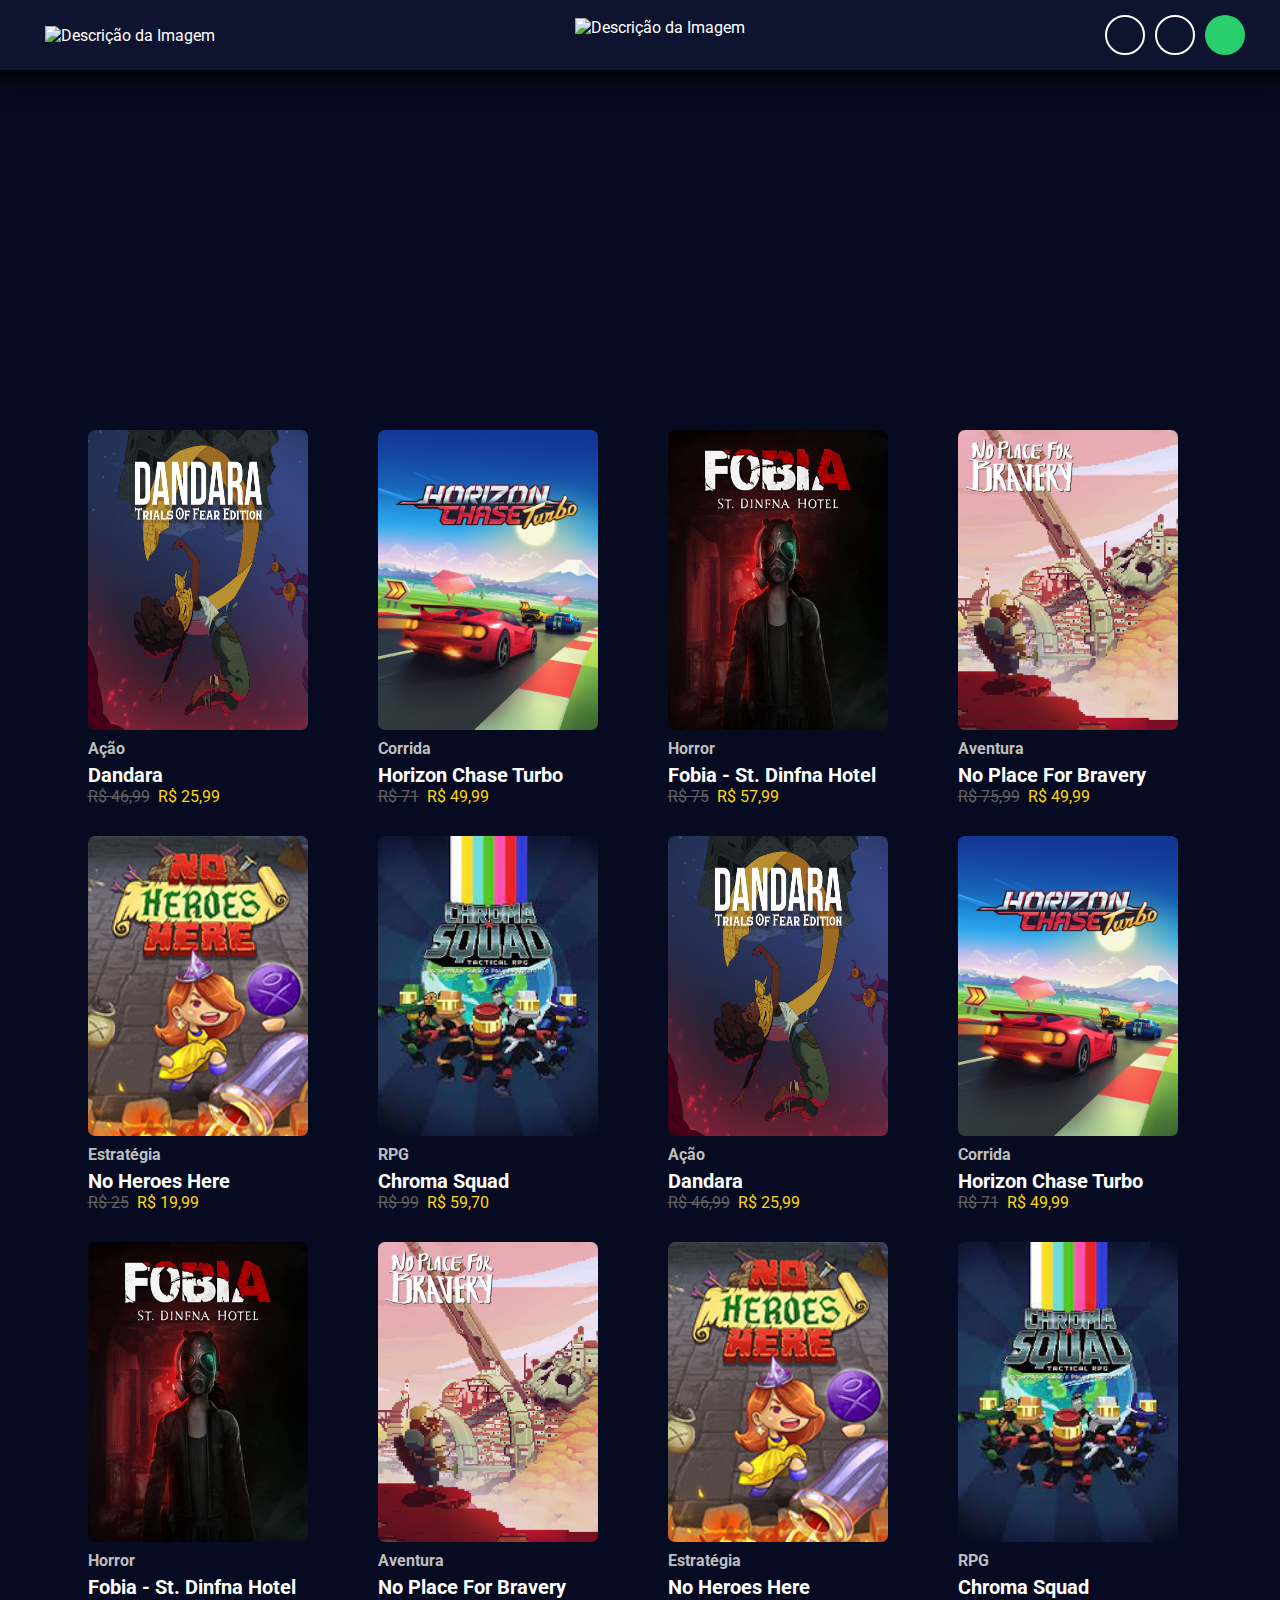
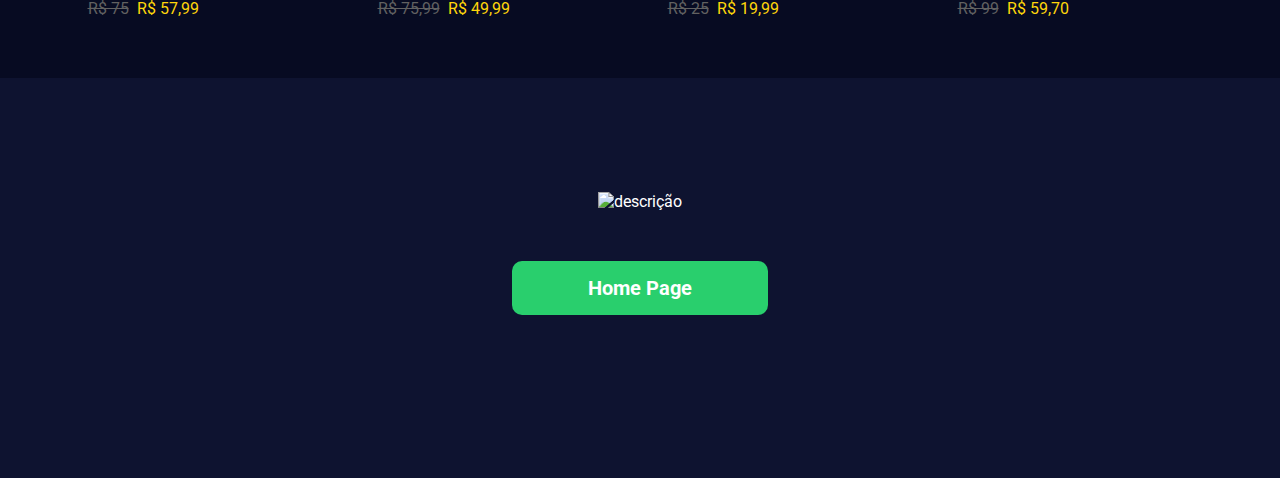
==== assets/pages/listagem-jogos.html @ 117a27a7 "Merge pull request #2 from nataliaguaita/melhoria-css-3" ====
<!DOCTYPE html>
<html lang="pt-BR">

<head>
    <link
    href="https://fonts.googleapis.com/css2?family=Roboto:ital,wght@0,100;0,300;0,400;0,500;0,700;0,900;1,100;1,300;1,400;1,500;1,700;1,900&display=swap"
    rel="stylesheet">

    <link rel="stylesheet" href="https://cdnjs.cloudflare.com/ajax/libs/font-awesome/6.6.0/css/all.min.css"
    integrity="sha512-Kc323vGBEqzTmouAECnVceyQqyqdsSiqLQISBL29aUW4U/M7pSPA/gEUZQqv1cwx4OnYxTxve5UMg5GT6L4JJg=="
    crossorigin="anonymous" referrerpolicy="no-referrer" />


    <meta charset="UTF-8">
    <meta name="viewport" content="width=device-width, initial-scale=1.0">
    <title>Iara Games</title>
    <link rel="stylesheet" href="/assets/css/styles.css">
</head>

<body>
    <!-- início header -->
    <head class="header">
        <nav>
            <a href="index.html">
                <img class="logoNavBar" src="/assets/images/logo2.png" alt="Descrição da Imagem">
            </a>
            <img class="logoNavBar" src="/assets/images/logo1.png" alt="Descrição da Imagem">
            <ul>
                <li class="pR4"><a href="index.html"><i class="fa-solid fa-magnifying-glass outline"></i></a></li>
                <li class="pR4"><a href="./assets/pages/error-page.html"><i class="fa-solid fa-cart-shopping outline"></i></a></li>
                <li class="pR4"><a href="./assets/pages/error-page.html"><i class="fa-solid fa-user iconGreen"></i></a></li>
            </ul>
        </nav>

    </head>
    <!-- fim header -->

    <!-- início Main -->
    <main>
            <section class="mainBannerCategory"></section>

        <section class="p60">
            <div>
            <div class="containerCategory">
                <a href="./assets/pages/error-page.html" class="linkHighlight">
                    <img src="/assets/images/dandara-capa.avif" alt="A capa do jogo Dandara: Trials of Fear Edition mostra uma mulher negra de cabelo crespo flutuando de cabeça para baixo, com os pés para cima. Ela parece desafiar a gravidade em um cenário sombrio e misterioso, com tons de roxo e vermelho. A imagem transmite uma sensação de mistério, perigo e uma jornada épica." class="bannerHighlight">
                    <h6 class="pB4">Ação</h6>
                    <h4 class="pB4">Dandara</h4>
                    <div class="priceHighlight">
                        <p class="oldPrice">R$ 46,99</p>
                        <p class="discount">R$ 25,99</p>
                    </div>
                </a>
                <a href="./assets/pages/error-page.html" class="linkHighlight">
                    <img src="/assets/images/horizon-capa.jpg" alt="A capa do jogo Horizon Chase Turbo mostra três carros de corrida em uma pista. O carro vermelho está em primeiro lugar, com o amarelo em segundo e o azul em terceiro. O cenário é uma paisagem montanhosa, com um céu azul claro e um sol brilhando. O visual do jogo é inspirado nos clássicos jogos de corrida dos anos 80 e 90, com gráficos simples, mas vibrantes. A capa transmite uma sensação de velocidade, adrenalina e nostalgia, convidando o jogador a acelerar na pista e sentir a emoção da corrida." class="bannerHighlight">
                    <h6 class="pB4">Corrida</h6>
                    <h4 class="pB4">Horizon Chase Turbo</h4>
                    <div class="priceHighlight">
                        <p class="oldPrice">R$ 71</p>
                        <p class="discount">R$ 49,99</p>
                    </div>
                </a>
                <a href="./assets/pages/error-page.html" class="linkHighlight">
                    <img src="/assets/images/Fobia_St_Dinfna_Hotel_capa.jpg" alt="A capa do jogo FOBIA: St. Dinfna Hotel mostra uma jovem com uma máscara de gás, em um cenário escuro e sinistro. A iluminação vermelha cria uma atmosfera de terror e suspense. A jovem parece estar em um hotel antigo e assustador, e a capa transmite uma sensação de medo e desconforto. O título FOBIA em letras vermelhas destaca o tema central do jogo: o medo." class="bannerHighlight">
                    <h6 class="pB4">Horror</h6>
                    <h4 class="pB4">Fobia - St. Dinfna Hotel</h4>
                    <div class="priceHighlight">
                        <p class="oldPrice">R$ 75</p>
                        <p class="discount">R$ 57,99</p>
                    </div>
                </a>
                <a href="./assets/pages/error-page.html" class="linkHighlight">
                    <img src="/assets/images/11438-no-place-for-bravery-pc-capa-1.jpg" alt="A capa do jogo No Place for Bravery mostra um personagem pixelado, de costas, em um cenário árido e desolado. Ao fundo, uma cidade construída sobre um osso gigante se destaca em tons de cinza e branco, com um céu alaranjado e nebuloso. A arte pixelada remete a jogos clássicos e cria um visual único e cativante. A imagem transmite uma sensação de solidão, perigo e aventura épica, convidando o jogador a explorar esse mundo misterioso e desafiador." class="bannerHighlight">
                    <h6 class="pB4">Aventura</h6>
                    <h4 class="pB4">No Place For Bravery</h4>
                    <div class="priceHighlight">
                        <p class="oldPrice">R$ 75,99</p>
                        <p class="discount">R$ 49,99</p>
                    </div>
                </a>
                <a href="./assets/pages/error-page.html" class="linkHighlight">
                    <img src="/assets/images/noheroesherecapa.jpg" alt="A capa do jogo No Heroes Here mostra um grupo de personagens engraçados em um cenário medieval. A princesa está no centro, segurando uma bola mágica. Um personagem com um chapéu de jester se esconde atrás de uma parede de pedra. Ao fundo, um monge com uma caneca de cerveja, uma feiticeira atirando uma poção e um canhão completam o cenário. A arte do jogo tem um estilo cartoon e divertido, com cores vibrantes e traços exagerados. A capa transmite uma sensação de humor, aventura e um pouco de caos, convidando o jogador a se juntar a essa turma peculiar." class="bannerHighlight">
                    <h6 class="pB4">Estratégia</h6>
                    <h4 class="pB4">No Heroes Here</h4>
                    <div class="priceHighlight">
                        <p class="oldPrice">R$ 25</p>
                        <p class="discount">R$ 19,99</p>
                    </div>
                </a>
                <a href="./assets/pages/error-page.html" class="linkHighlight">
                    <img src="/assets/images/chromasquadcapa.jpeg" alt="A capa do jogo Chroma Squad: Tactical RPG tem um visual pixelado e colorido. O nome do jogo é destacado em letras grandes e brilhantes, com um fundo azul escuro e um efeito de raios de luz. Cinco personagens, com roupas e cores diferentes, estão dispostos em volta da Terra, formando uma pose heroica. A capa transmite uma sensação de nostalgia, aventura e ação, lembrando os jogos clássicos de RPG." class="bannerHighlight">
                    <h6 class="pB4">RPG</h6>
                    <h4 class="pB4">Chroma Squad</h4>
                    <div class="priceHighlight">
                        <p class="oldPrice">R$ 99</p>
                        <p class="discount">R$ 59,70</p>
                    </div>
                </a>
                <a href="./assets/pages/error-page.html" class="linkHighlight">
                    <img src="/assets/images/dandara-capa.avif" alt="A capa do jogo Dandara: Trials of Fear Edition mostra uma mulher negra de cabelo crespo flutuando de cabeça para baixo, com os pés para cima. Ela parece desafiar a gravidade em um cenário sombrio e misterioso, com tons de roxo e vermelho. A imagem transmite uma sensação de mistério, perigo e uma jornada épica." class="bannerHighlight">
                    <h6 class="pB4">Ação</h6>
                    <h4 class="pB4">Dandara</h4>
                    <div class="priceHighlight">
                        <p class="oldPrice">R$ 46,99</p>
                        <p class="discount">R$ 25,99</p>
                    </div>
                </a>
                <a href="./assets/pages/error-page.html" class="linkHighlight">
                    <img src="/assets/images/horizon-capa.jpg" alt="A capa do jogo Horizon Chase Turbo mostra três carros de corrida em uma pista. O carro vermelho está em primeiro lugar, com o amarelo em segundo e o azul em terceiro. O cenário é uma paisagem montanhosa, com um céu azul claro e um sol brilhando. O visual do jogo é inspirado nos clássicos jogos de corrida dos anos 80 e 90, com gráficos simples, mas vibrantes. A capa transmite uma sensação de velocidade, adrenalina e nostalgia, convidando o jogador a acelerar na pista e sentir a emoção da corrida." class="bannerHighlight">
                    <h6 class="pB4">Corrida</h6>
                    <h4 class="pB4">Horizon Chase Turbo</h4>
                    <div class="priceHighlight">
                        <p class="oldPrice">R$ 71</p>
                        <p class="discount">R$ 49,99</p>
                    </div>
                </a>
                <a href="./assets/pages/error-page.html" class="linkHighlight">
                    <img src="/assets/images/Fobia_St_Dinfna_Hotel_capa.jpg" alt="A capa do jogo FOBIA: St. Dinfna Hotel mostra uma jovem com uma máscara de gás, em um cenário escuro e sinistro. A iluminação vermelha cria uma atmosfera de terror e suspense. A jovem parece estar em um hotel antigo e assustador, e a capa transmite uma sensação de medo e desconforto. O título FOBIA em letras vermelhas destaca o tema central do jogo: o medo." class="bannerHighlight">
                    <h6 class="pB4">Horror</h6>
                    <h4 class="pB4">Fobia - St. Dinfna Hotel</h4>
                    <div class="priceHighlight">
                        <p class="oldPrice">R$ 75</p>
                        <p class="discount">R$ 57,99</p>
                    </div>
                </a>
                <a href="./assets/pages/error-page.html" class="linkHighlight">
                    <img src="/assets/images/11438-no-place-for-bravery-pc-capa-1.jpg" alt="A capa do jogo No Place for Bravery mostra um personagem pixelado, de costas, em um cenário árido e desolado. Ao fundo, uma cidade construída sobre um osso gigante se destaca em tons de cinza e branco, com um céu alaranjado e nebuloso. A arte pixelada remete a jogos clássicos e cria um visual único e cativante. A imagem transmite uma sensação de solidão, perigo e aventura épica, convidando o jogador a explorar esse mundo misterioso e desafiador." class="bannerHighlight">
                    <h6 class="pB4">Aventura</h6>
                    <h4 class="pB4">No Place For Bravery</h4>
                    <div class="priceHighlight">
                        <p class="oldPrice">R$ 75,99</p>
                        <p class="discount">R$ 49,99</p>
                    </div>
                </a>
                <a href="./assets/pages/error-page.html" class="linkHighlight">
                    <img src="/assets/images/noheroesherecapa.jpg" alt="A capa do jogo No Heroes Here mostra um grupo de personagens engraçados em um cenário medieval. A princesa está no centro, segurando uma bola mágica. Um personagem com um chapéu de jester se esconde atrás de uma parede de pedra. Ao fundo, um monge com uma caneca de cerveja, uma feiticeira atirando uma poção e um canhão completam o cenário. A arte do jogo tem um estilo cartoon e divertido, com cores vibrantes e traços exagerados. A capa transmite uma sensação de humor, aventura e um pouco de caos, convidando o jogador a se juntar a essa turma peculiar." class="bannerHighlight">
                    <h6 class="pB4">Estratégia</h6>
                    <h4 class="pB4">No Heroes Here</h4>
                    <div class="priceHighlight">
                        <p class="oldPrice">R$ 25</p>
                        <p class="discount">R$ 19,99</p>
                    </div>
                </a>
                <a href="./assets/pages/error-page.html" class="linkHighlight">
                    <img src="/assets/images/chromasquadcapa.jpeg" alt="A capa do jogo Chroma Squad: Tactical RPG tem um visual pixelado e colorido. O nome do jogo é destacado em letras grandes e brilhantes, com um fundo azul escuro e um efeito de raios de luz. Cinco personagens, com roupas e cores diferentes, estão dispostos em volta da Terra, formando uma pose heroica. A capa transmite uma sensação de nostalgia, aventura e ação, lembrando os jogos clássicos de RPG." class="bannerHighlight">
                    <h6 class="pB4">RPG</h6>
                    <h4 class="pB4">Chroma Squad</h4>
                    <div class="priceHighlight">
                        <p class="oldPrice">R$ 99</p>
                        <p class="discount">R$ 59,70</p>
                    </div>
                </a>
            </div>
            </div>
        </section>
</main>

<footer>
    <img src="/assets/images/logo2.png" alt="descrição">
    <a href="/index.html">Home Page</a>
</footer>

    <div vw class="enabled">
        <div vw-access-button class="active"></div>
        <div vw-plugin-wrapper>
            <div class="vw-plugin-top-wrapper"></div>
        </div>
    </div>
    <script src="https://vlibras.gov.br/app/vlibras-plugin.js"></script>
    <script>
        new window.VLibras.Widget('https://vlibras.gov.br/app');
    </script>
</body>

</html>
---- assets/css/styles.css ----
*{
    margin:0;
    padding:0;
    box-sizing: border-box;
}
body{
    background-color: #070b22;
    color: #fff;
    font-family: "Roboto", sans-serif;

}
.header{
    background-color: #070b22;
    color: #fff;
    height: 100vh;
}

nav{
    width: 100%;
    display: flex;
    flex-direction: row;
    justify-content: space-between;
    align-items: center;
    padding: 10px 30px;
    background-color: #0e1330;
    box-shadow: 0 0 20px 10px rgb(0, 0, 0);
    color: #fff;
}

nav ul{
    display: flex;
    flex-direction: row;
    justify-content: space-between;
    padding-left: 10px;
    list-style: none;
}

nav a{
    text-decoration: none;
    color: #fff;
}

.logoNavBar {
    height: 45px;
    padding: 5px;
    margin-left: 10px;
}


.iconGreen {
    color: #070b22;
    background-color: #29CF6D ;
    height: 40px;
    width: 40px;
    border-radius: 100px;
    display: flex;
    justify-content: center;
    align-content: center;
    align-items: center;
}

.secondNavBar {
    margin: 70px 100px 0 100px;
    padding: 10px;
}

.mapSite {
    display: flex;
    flex-direction: row;
    justify-content: left;
}

.mapSite a {
    text-decoration: none;
    color: #ececec;
}

.mapSiteItem {
    padding-left: 15px;
    list-style: none;
    font-size: 18px;
}

.mapSiteItem :hover {
    color: #FFD60A;
}

.mainBannerContainer {
    row-gap: 30px;
    column-gap: 30px;
    display: flex;
    flex-wrap: wrap;
    justify-content: center;

}
.mainBannerG {
    height: 300px;
    width: 790px;
    border-radius: 15px;    
}

.mainBannerP {
    height: 300px;
    width: 300px;
    border-radius: 15px;
}
.mainBanner {
    background-color: #030B33;
    height:100vh;
    border-radius: 0px 0px 30px 30px;
    background-image: url('../images/mainBanner.jpg');
    background-size: cover;
    background-position: center;
    background-repeat: no-repeat;
    background-attachment: fixed;
}


h6{
    color: #BFBFBF;
    font-size: 16px;
}
h5{
    color: #BFBFBF;
    font-size: 16px;
}

h4{
    font-size: 20px;
    
}

h3{
    font-size: 32px;
}
.priceHighlight{
    display: flex;
    flex-direction: row;
}

.discount{
    color: #FFD60A;
}

.oldPrice{
    color: #616161;
    text-decoration: line-through;
    padding-right: 8px;
}

.mb16{
    margin-top: 16px;
}
.mb24{
    margin-bottom: 16px;
}
.mb40{
    margin-bottom: 40px;
}
.mb80{
    margin-bottom: 80px;
}
.p24{
    padding: 24px;
}
.p60{
    padding: 60px;
}
.pB4{
    margin-top: 5px;
}

.pB10 {
    margin-bottom: 10px;
    text-transform: uppercase;
    font-size: 15px;
    color: #29CF6D;
    text-shadow: 5px  #000;
}

.pR4 {
    padding: 5px;
}

.containerHighlight{
    display: flex;
    flex-direction: row;
    justify-content: space-around;
}

.linkHighlight{
    text-decoration: none;
    color: #fff;
    padding-right: 15px;
    padding-top: 30px;
}
linkHighlight:last-child{
    padding-right: 0px;
}

.bannerHighlight{
    width: 220px;
    height: 300px;
    border-radius: 7px;
    transition: all .3s;
    background-position: cover;
}

.bannerHighlight:hover {
    transform: translateY(-10px);
}

.bannerSecond{
    display: flex;
    align-items: flex-end;
    width: 100%;
    height: 80vh;
    border-radius: 15px;
    background-image: url(/assets/images/ghanor.gif);
    background-size: cover;
    background-repeat: no-repeat;
    background: linear-gradient(to top #000 #2e2e2e);
}

.containerBannerSecond{
    width: 60%;
}

.bannerSecondLink{
    text-decoration: none;
    color: #ffffff;
}

button{
    width: 200px;
    height: 50px;
    border-radius: 10px;
    font-size: 18px;
    font-weight: 700;
    margin-top: 20px;
    background-color: #29CF6D;
}

.outline{
    border: 2px solid #fff;
    border-radius: 40px;
    width: 40px;
    height: 40px;
    display: flex;
    align-items: center;
    justify-content: center;
    text-align: center; 
}

.pR4{
    padding-right: 5px;
}

.categoryCards{
    display: flex;
    align-items: center;
    justify-content: space-between;
    flex-wrap: wrap;
    width: 100%;
    margin-top: 20px;
    text-transform: uppercase;
}

.categoryCard:hover {
    transform: translateY(-10px);
    color: #ffffff;
    background-color: #29CF6D;
}

.categoryCard{
    background-color: #fff;
    flex-wrap: wrap;
    width: 300px;
    height: 150px;
    border-radius: 15px;
    font-size: 30px;
    font-weight: 800;
    letter-spacing: 1px;
    color: #000;
    display: flex;
    align-items: center;
    justify-content: center;
    text-align: center; 
    padding:5px;
    margin: 10px;
    transition: all .3s;
}

.mainBannerCategory {
    width: 100%;
    height: 30vh;
    background-image: url(/assets/images/bannercategorias.png);
    background-size: cover;
    background-position: center;
    filter:brightness(9
    0%);
}

.containerCategory {
    display: flex;
    flex-direction: row;
    justify-content: space-around;
    flex-wrap: wrap;
}

footer {
    background-color: #0e1330;
    width: 100%;
    height: 400px;
    display: flex;
    align-items: center;
    justify-content: center;
    flex-direction: column;
}

footer a {
    color: white;
    text-decoration: none;
    padding: 15px;
    margin: 50px;
    width: 20%;
    text-align: center;
    font-size: 20px;
    font-weight: 700;
    border-radius: 10px;
    background-color: #29CF6D;
}
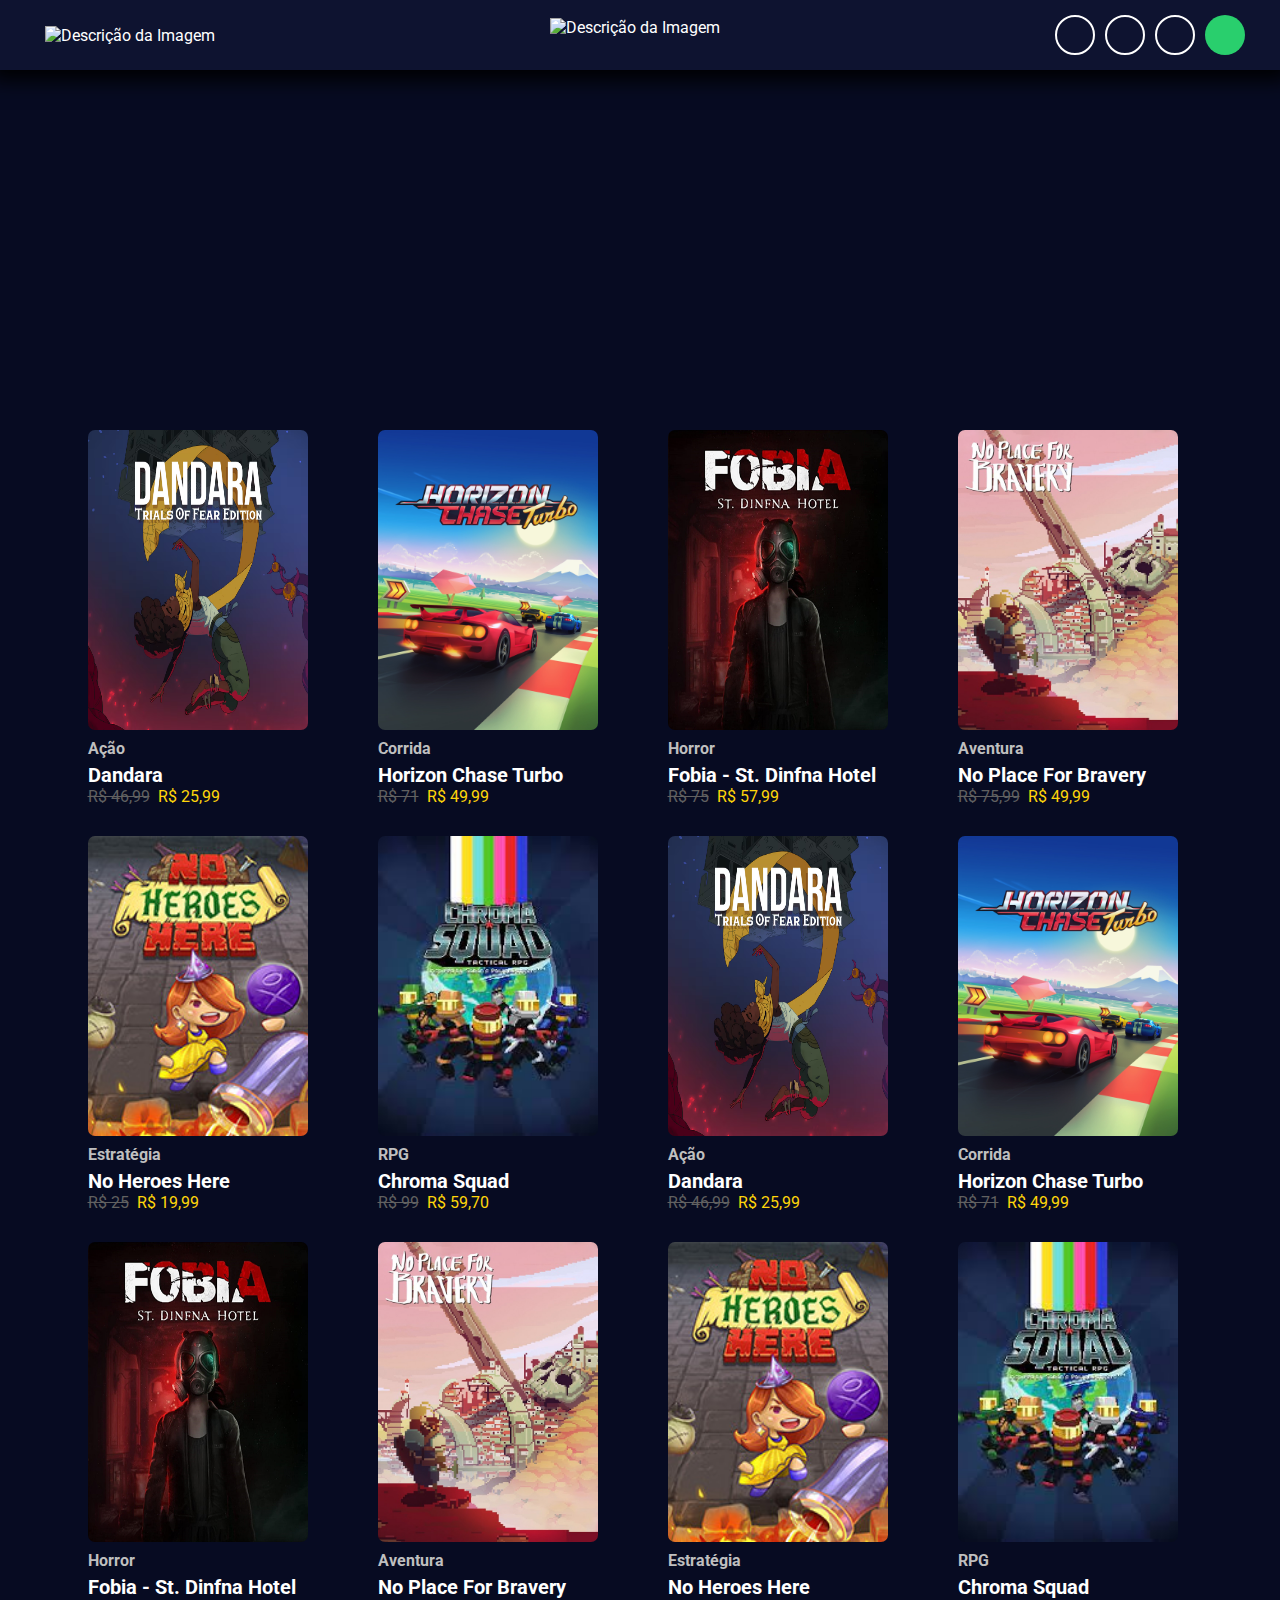
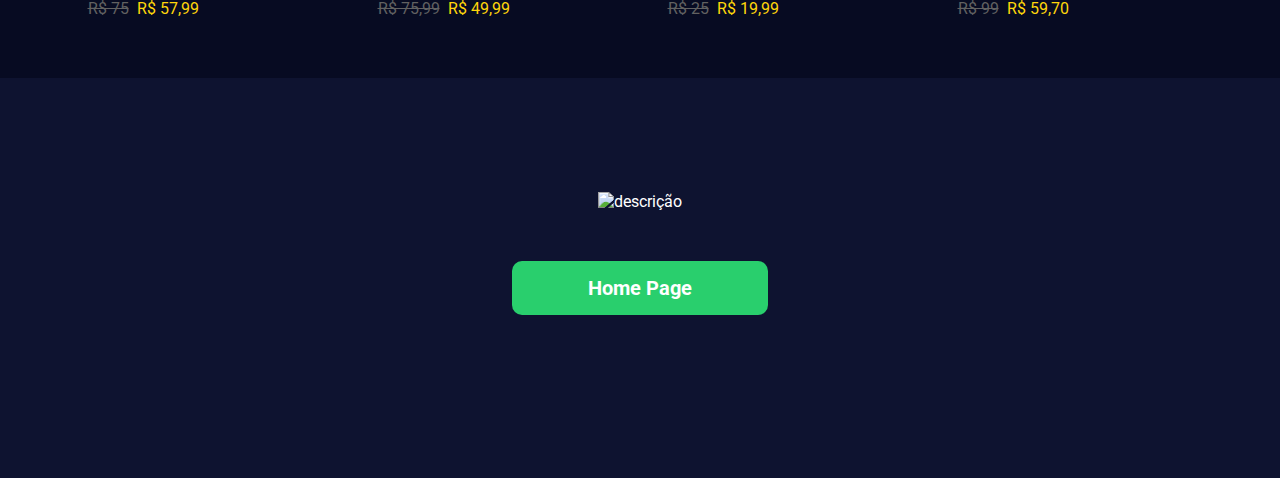
==== commit e69e24b8: "Merge pull request #6 from rafastos-io/main" ====
--- a/assets/pages/listagem-jogos.html
+++ b/assets/pages/listagem-jogos.html
@@ -26,6 +26,7 @@
             </a>
             <img class="logoNavBar" src="/assets/images/logo1.png" alt="Descrição da Imagem">
             <ul>
+                <li class="pR4"><a href="/index.html"><i class="fa-solid fa-house outline"></i></a></li>
                 <li class="pR4"><a href="index.html"><i class="fa-solid fa-magnifying-glass outline"></i></a></li>
                 <li class="pR4"><a href="./assets/pages/error-page.html"><i class="fa-solid fa-cart-shopping outline"></i></a></li>
                 <li class="pR4"><a href="./assets/pages/error-page.html"><i class="fa-solid fa-user iconGreen"></i></a></li>
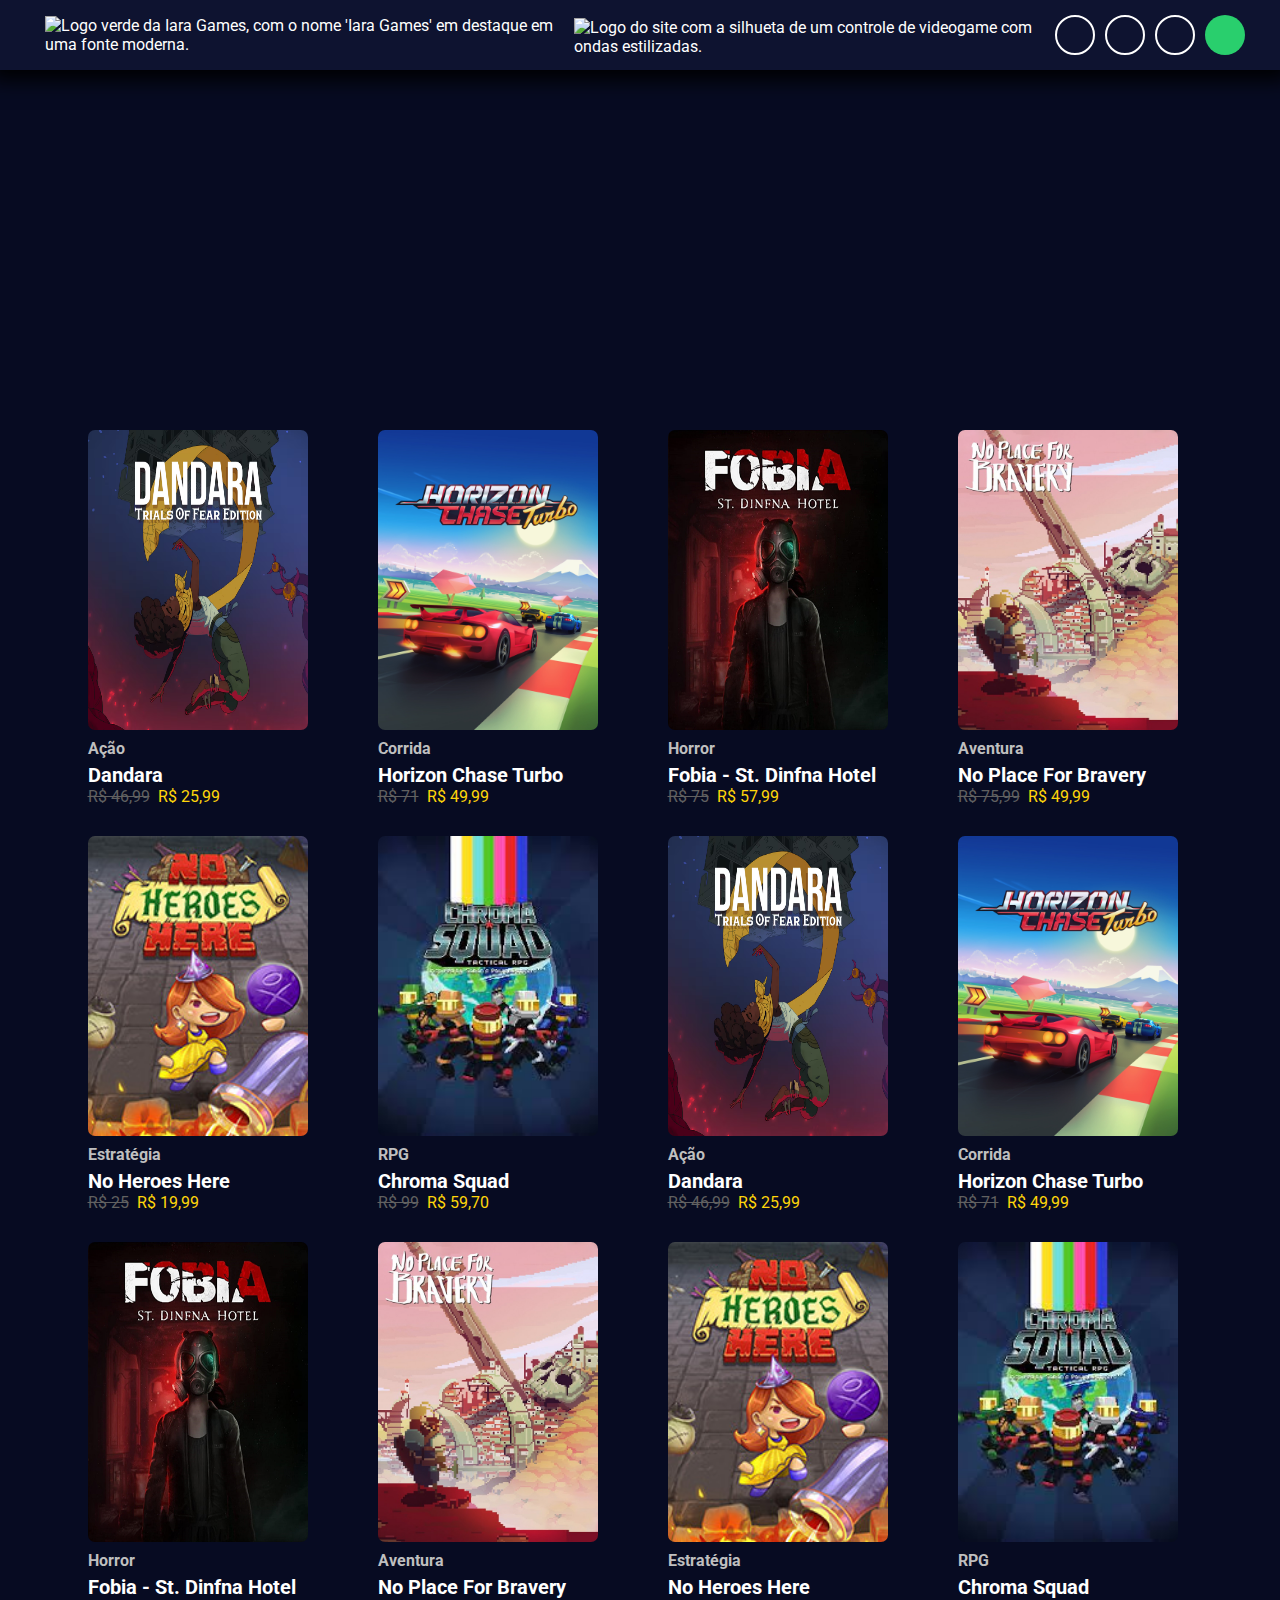
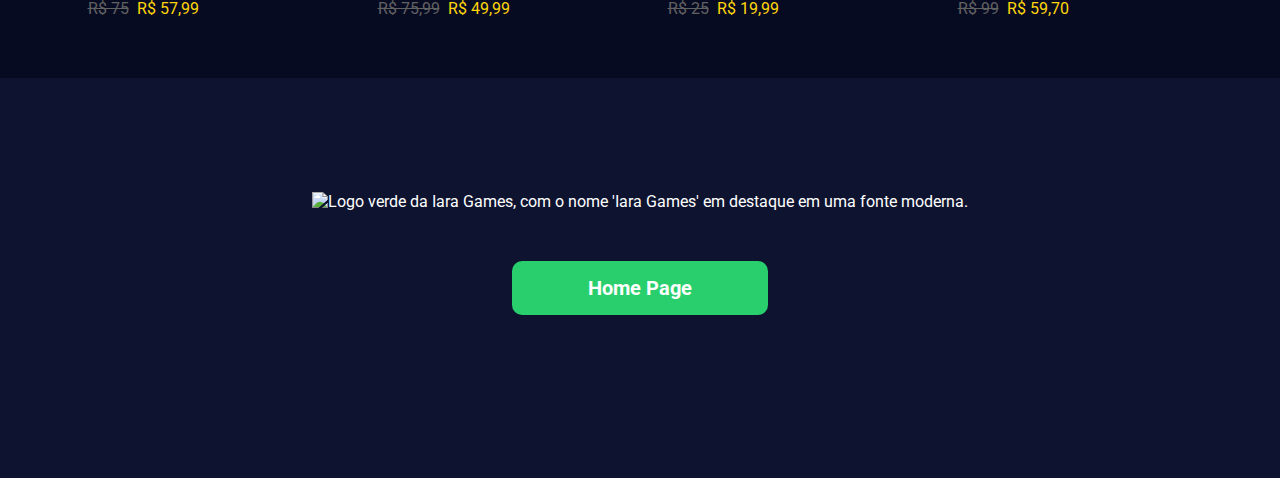
==== commit 81a995ec: "Merge pull request #7 from pateihara/patricia-eihara3" ====
--- a/assets/pages/listagem-jogos.html
+++ b/assets/pages/listagem-jogos.html
@@ -3,33 +3,39 @@
 
 <head>
     <link
-    href="https://fonts.googleapis.com/css2?family=Roboto:ital,wght@0,100;0,300;0,400;0,500;0,700;0,900;1,100;1,300;1,400;1,500;1,700;1,900&display=swap"
-    rel="stylesheet">
+        href="https://fonts.googleapis.com/css2?family=Roboto:ital,wght@0,100;0,300;0,400;0,500;0,700;0,900;1,100;1,300;1,400;1,500;1,700;1,900&display=swap"
+        rel="stylesheet">
 
     <link rel="stylesheet" href="https://cdnjs.cloudflare.com/ajax/libs/font-awesome/6.6.0/css/all.min.css"
-    integrity="sha512-Kc323vGBEqzTmouAECnVceyQqyqdsSiqLQISBL29aUW4U/M7pSPA/gEUZQqv1cwx4OnYxTxve5UMg5GT6L4JJg=="
-    crossorigin="anonymous" referrerpolicy="no-referrer" />
+        integrity="sha512-Kc323vGBEqzTmouAECnVceyQqyqdsSiqLQISBL29aUW4U/M7pSPA/gEUZQqv1cwx4OnYxTxve5UMg5GT6L4JJg=="
+        crossorigin="anonymous" referrerpolicy="no-referrer" />
 
 
     <meta charset="UTF-8">
     <meta name="viewport" content="width=device-width, initial-scale=1.0">
     <title>Iara Games</title>
-    <link rel="stylesheet" href="/assets/css/styles.css">
+    <link rel="stylesheet" href="../css/styles.css">
 </head>
 
 <body>
     <!-- início header -->
+
     <head class="header">
         <nav>
-            <a href="index.html">
-                <img class="logoNavBar" src="/assets/images/logo2.png" alt="Descrição da Imagem">
+            <a href="../../index.html">
+                <img class="logoNavBar" src="../images/logo2.png"
+                    alt="Logo verde da Iara Games, com o nome 'Iara Games' em destaque em uma fonte moderna.">
             </a>
-            <img class="logoNavBar" src="/assets/images/logo1.png" alt="Descrição da Imagem">
+            <img class="logoNavBar" src="../images/logo1.png"
+                alt="Logo do site com a silhueta de um controle de videogame com ondas estilizadas.">
             <ul>
-                <li class="pR4"><a href="/index.html"><i class="fa-solid fa-house outline"></i></a></li>
-                <li class="pR4"><a href="index.html"><i class="fa-solid fa-magnifying-glass outline"></i></a></li>
-                <li class="pR4"><a href="./assets/pages/error-page.html"><i class="fa-solid fa-cart-shopping outline"></i></a></li>
-                <li class="pR4"><a href="./assets/pages/error-page.html"><i class="fa-solid fa-user iconGreen"></i></a></li>
+                <li class="pR4"><a href="../../index.html"><i class="fa-solid fa-house outline"></i></a></li>
+                <li class="pR4"><a href="../pages/error-page.html"><i
+                            class="fa-solid fa-magnifying-glass outline"></i></a></li>
+                <li class="pR4"><a href="../pages/error-page.html"><i class="fa-solid fa-cart-shopping outline"></i></a>
+                </li>
+                <li class="pR4"><a href="../pages/error-page.html"><i class="fa-solid fa-user iconGreen"></i></a>
+                </li>
             </ul>
         </nav>
 
@@ -38,128 +44,153 @@
 
     <!-- início Main -->
     <main>
-            <section class="mainBannerCategory"></section>
+        <section class="mainBannerCategory"></section>
 
         <section class="p60">
             <div>
-            <div class="containerCategory">
-                <a href="./assets/pages/error-page.html" class="linkHighlight">
-                    <img src="/assets/images/dandara-capa.avif" alt="A capa do jogo Dandara: Trials of Fear Edition mostra uma mulher negra de cabelo crespo flutuando de cabeça para baixo, com os pés para cima. Ela parece desafiar a gravidade em um cenário sombrio e misterioso, com tons de roxo e vermelho. A imagem transmite uma sensação de mistério, perigo e uma jornada épica." class="bannerHighlight">
-                    <h6 class="pB4">Ação</h6>
-                    <h4 class="pB4">Dandara</h4>
-                    <div class="priceHighlight">
-                        <p class="oldPrice">R$ 46,99</p>
-                        <p class="discount">R$ 25,99</p>
-                    </div>
-                </a>
-                <a href="./assets/pages/error-page.html" class="linkHighlight">
-                    <img src="/assets/images/horizon-capa.jpg" alt="A capa do jogo Horizon Chase Turbo mostra três carros de corrida em uma pista. O carro vermelho está em primeiro lugar, com o amarelo em segundo e o azul em terceiro. O cenário é uma paisagem montanhosa, com um céu azul claro e um sol brilhando. O visual do jogo é inspirado nos clássicos jogos de corrida dos anos 80 e 90, com gráficos simples, mas vibrantes. A capa transmite uma sensação de velocidade, adrenalina e nostalgia, convidando o jogador a acelerar na pista e sentir a emoção da corrida." class="bannerHighlight">
-                    <h6 class="pB4">Corrida</h6>
-                    <h4 class="pB4">Horizon Chase Turbo</h4>
-                    <div class="priceHighlight">
-                        <p class="oldPrice">R$ 71</p>
-                        <p class="discount">R$ 49,99</p>
-                    </div>
-                </a>
-                <a href="./assets/pages/error-page.html" class="linkHighlight">
-                    <img src="/assets/images/Fobia_St_Dinfna_Hotel_capa.jpg" alt="A capa do jogo FOBIA: St. Dinfna Hotel mostra uma jovem com uma máscara de gás, em um cenário escuro e sinistro. A iluminação vermelha cria uma atmosfera de terror e suspense. A jovem parece estar em um hotel antigo e assustador, e a capa transmite uma sensação de medo e desconforto. O título FOBIA em letras vermelhas destaca o tema central do jogo: o medo." class="bannerHighlight">
-                    <h6 class="pB4">Horror</h6>
-                    <h4 class="pB4">Fobia - St. Dinfna Hotel</h4>
-                    <div class="priceHighlight">
-                        <p class="oldPrice">R$ 75</p>
-                        <p class="discount">R$ 57,99</p>
-                    </div>
-                </a>
-                <a href="./assets/pages/error-page.html" class="linkHighlight">
-                    <img src="/assets/images/11438-no-place-for-bravery-pc-capa-1.jpg" alt="A capa do jogo No Place for Bravery mostra um personagem pixelado, de costas, em um cenário árido e desolado. Ao fundo, uma cidade construída sobre um osso gigante se destaca em tons de cinza e branco, com um céu alaranjado e nebuloso. A arte pixelada remete a jogos clássicos e cria um visual único e cativante. A imagem transmite uma sensação de solidão, perigo e aventura épica, convidando o jogador a explorar esse mundo misterioso e desafiador." class="bannerHighlight">
-                    <h6 class="pB4">Aventura</h6>
-                    <h4 class="pB4">No Place For Bravery</h4>
-                    <div class="priceHighlight">
-                        <p class="oldPrice">R$ 75,99</p>
-                        <p class="discount">R$ 49,99</p>
-                    </div>
-                </a>
-                <a href="./assets/pages/error-page.html" class="linkHighlight">
-                    <img src="/assets/images/noheroesherecapa.jpg" alt="A capa do jogo No Heroes Here mostra um grupo de personagens engraçados em um cenário medieval. A princesa está no centro, segurando uma bola mágica. Um personagem com um chapéu de jester se esconde atrás de uma parede de pedra. Ao fundo, um monge com uma caneca de cerveja, uma feiticeira atirando uma poção e um canhão completam o cenário. A arte do jogo tem um estilo cartoon e divertido, com cores vibrantes e traços exagerados. A capa transmite uma sensação de humor, aventura e um pouco de caos, convidando o jogador a se juntar a essa turma peculiar." class="bannerHighlight">
-                    <h6 class="pB4">Estratégia</h6>
-                    <h4 class="pB4">No Heroes Here</h4>
-                    <div class="priceHighlight">
-                        <p class="oldPrice">R$ 25</p>
-                        <p class="discount">R$ 19,99</p>
-                    </div>
-                </a>
-                <a href="./assets/pages/error-page.html" class="linkHighlight">
-                    <img src="/assets/images/chromasquadcapa.jpeg" alt="A capa do jogo Chroma Squad: Tactical RPG tem um visual pixelado e colorido. O nome do jogo é destacado em letras grandes e brilhantes, com um fundo azul escuro e um efeito de raios de luz. Cinco personagens, com roupas e cores diferentes, estão dispostos em volta da Terra, formando uma pose heroica. A capa transmite uma sensação de nostalgia, aventura e ação, lembrando os jogos clássicos de RPG." class="bannerHighlight">
-                    <h6 class="pB4">RPG</h6>
-                    <h4 class="pB4">Chroma Squad</h4>
-                    <div class="priceHighlight">
-                        <p class="oldPrice">R$ 99</p>
-                        <p class="discount">R$ 59,70</p>
-                    </div>
-                </a>
-                <a href="./assets/pages/error-page.html" class="linkHighlight">
-                    <img src="/assets/images/dandara-capa.avif" alt="A capa do jogo Dandara: Trials of Fear Edition mostra uma mulher negra de cabelo crespo flutuando de cabeça para baixo, com os pés para cima. Ela parece desafiar a gravidade em um cenário sombrio e misterioso, com tons de roxo e vermelho. A imagem transmite uma sensação de mistério, perigo e uma jornada épica." class="bannerHighlight">
-                    <h6 class="pB4">Ação</h6>
-                    <h4 class="pB4">Dandara</h4>
-                    <div class="priceHighlight">
-                        <p class="oldPrice">R$ 46,99</p>
-                        <p class="discount">R$ 25,99</p>
-                    </div>
-                </a>
-                <a href="./assets/pages/error-page.html" class="linkHighlight">
-                    <img src="/assets/images/horizon-capa.jpg" alt="A capa do jogo Horizon Chase Turbo mostra três carros de corrida em uma pista. O carro vermelho está em primeiro lugar, com o amarelo em segundo e o azul em terceiro. O cenário é uma paisagem montanhosa, com um céu azul claro e um sol brilhando. O visual do jogo é inspirado nos clássicos jogos de corrida dos anos 80 e 90, com gráficos simples, mas vibrantes. A capa transmite uma sensação de velocidade, adrenalina e nostalgia, convidando o jogador a acelerar na pista e sentir a emoção da corrida." class="bannerHighlight">
-                    <h6 class="pB4">Corrida</h6>
-                    <h4 class="pB4">Horizon Chase Turbo</h4>
-                    <div class="priceHighlight">
-                        <p class="oldPrice">R$ 71</p>
-                        <p class="discount">R$ 49,99</p>
-                    </div>
-                </a>
-                <a href="./assets/pages/error-page.html" class="linkHighlight">
-                    <img src="/assets/images/Fobia_St_Dinfna_Hotel_capa.jpg" alt="A capa do jogo FOBIA: St. Dinfna Hotel mostra uma jovem com uma máscara de gás, em um cenário escuro e sinistro. A iluminação vermelha cria uma atmosfera de terror e suspense. A jovem parece estar em um hotel antigo e assustador, e a capa transmite uma sensação de medo e desconforto. O título FOBIA em letras vermelhas destaca o tema central do jogo: o medo." class="bannerHighlight">
-                    <h6 class="pB4">Horror</h6>
-                    <h4 class="pB4">Fobia - St. Dinfna Hotel</h4>
-                    <div class="priceHighlight">
-                        <p class="oldPrice">R$ 75</p>
-                        <p class="discount">R$ 57,99</p>
-                    </div>
-                </a>
-                <a href="./assets/pages/error-page.html" class="linkHighlight">
-                    <img src="/assets/images/11438-no-place-for-bravery-pc-capa-1.jpg" alt="A capa do jogo No Place for Bravery mostra um personagem pixelado, de costas, em um cenário árido e desolado. Ao fundo, uma cidade construída sobre um osso gigante se destaca em tons de cinza e branco, com um céu alaranjado e nebuloso. A arte pixelada remete a jogos clássicos e cria um visual único e cativante. A imagem transmite uma sensação de solidão, perigo e aventura épica, convidando o jogador a explorar esse mundo misterioso e desafiador." class="bannerHighlight">
-                    <h6 class="pB4">Aventura</h6>
-                    <h4 class="pB4">No Place For Bravery</h4>
-                    <div class="priceHighlight">
-                        <p class="oldPrice">R$ 75,99</p>
-                        <p class="discount">R$ 49,99</p>
-                    </div>
-                </a>
-                <a href="./assets/pages/error-page.html" class="linkHighlight">
-                    <img src="/assets/images/noheroesherecapa.jpg" alt="A capa do jogo No Heroes Here mostra um grupo de personagens engraçados em um cenário medieval. A princesa está no centro, segurando uma bola mágica. Um personagem com um chapéu de jester se esconde atrás de uma parede de pedra. Ao fundo, um monge com uma caneca de cerveja, uma feiticeira atirando uma poção e um canhão completam o cenário. A arte do jogo tem um estilo cartoon e divertido, com cores vibrantes e traços exagerados. A capa transmite uma sensação de humor, aventura e um pouco de caos, convidando o jogador a se juntar a essa turma peculiar." class="bannerHighlight">
-                    <h6 class="pB4">Estratégia</h6>
-                    <h4 class="pB4">No Heroes Here</h4>
-                    <div class="priceHighlight">
-                        <p class="oldPrice">R$ 25</p>
-                        <p class="discount">R$ 19,99</p>
-                    </div>
-                </a>
-                <a href="./assets/pages/error-page.html" class="linkHighlight">
-                    <img src="/assets/images/chromasquadcapa.jpeg" alt="A capa do jogo Chroma Squad: Tactical RPG tem um visual pixelado e colorido. O nome do jogo é destacado em letras grandes e brilhantes, com um fundo azul escuro e um efeito de raios de luz. Cinco personagens, com roupas e cores diferentes, estão dispostos em volta da Terra, formando uma pose heroica. A capa transmite uma sensação de nostalgia, aventura e ação, lembrando os jogos clássicos de RPG." class="bannerHighlight">
-                    <h6 class="pB4">RPG</h6>
-                    <h4 class="pB4">Chroma Squad</h4>
-                    <div class="priceHighlight">
-                        <p class="oldPrice">R$ 99</p>
-                        <p class="discount">R$ 59,70</p>
-                    </div>
-                </a>
-            </div>
+                <div class="containerCategory">
+                    <a href="../pages/error-page.html" class="linkHighlight">
+                        <img src="../images/dandara-capa.avif"
+                            alt="A capa do jogo Dandara: Trials of Fear Edition mostra uma mulher negra de cabelo crespo flutuando de cabeça para baixo, com os pés para cima. Ela parece desafiar a gravidade em um cenário sombrio e misterioso, com tons de roxo e vermelho. A imagem transmite uma sensação de mistério, perigo e uma jornada épica."
+                            class="bannerHighlight">
+                        <h6 class="pB4">Ação</h6>
+                        <h4 class="pB4">Dandara</h4>
+                        <div class="priceHighlight">
+                            <p class="oldPrice">R$ 46,99</p>
+                            <p class="discount">R$ 25,99</p>
+                        </div>
+                    </a>
+                    <a href="../pages/error-page.html" class="linkHighlight">
+                        <img src="../images/horizon-capa.jpg"
+                            alt="A capa do jogo Horizon Chase Turbo mostra três carros de corrida em uma pista. O carro vermelho está em primeiro lugar, com o amarelo em segundo e o azul em terceiro. O cenário é uma paisagem montanhosa, com um céu azul claro e um sol brilhando. O visual do jogo é inspirado nos clássicos jogos de corrida dos anos 80 e 90, com gráficos simples, mas vibrantes. A capa transmite uma sensação de velocidade, adrenalina e nostalgia, convidando o jogador a acelerar na pista e sentir a emoção da corrida."
+                            class="bannerHighlight">
+                        <h6 class="pB4">Corrida</h6>
+                        <h4 class="pB4">Horizon Chase Turbo</h4>
+                        <div class="priceHighlight">
+                            <p class="oldPrice">R$ 71</p>
+                            <p class="discount">R$ 49,99</p>
+                        </div>
+                    </a>
+                    <a href="../pages/error-page.html" class="linkHighlight">
+                        <img src="../images/Fobia_St_Dinfna_Hotel_capa.jpg"
+                            alt="A capa do jogo FOBIA: St. Dinfna Hotel mostra uma jovem com uma máscara de gás, em um cenário escuro e sinistro. A iluminação vermelha cria uma atmosfera de terror e suspense. A jovem parece estar em um hotel antigo e assustador, e a capa transmite uma sensação de medo e desconforto. O título FOBIA em letras vermelhas destaca o tema central do jogo: o medo."
+                            class="bannerHighlight">
+                        <h6 class="pB4">Horror</h6>
+                        <h4 class="pB4">Fobia - St. Dinfna Hotel</h4>
+                        <div class="priceHighlight">
+                            <p class="oldPrice">R$ 75</p>
+                            <p class="discount">R$ 57,99</p>
+                        </div>
+                    </a>
+                    <a href="../pages/error-page.html" class="linkHighlight">
+                        <img src="../images/11438-no-place-for-bravery-pc-capa-1.jpg"
+                            alt="A capa do jogo No Place for Bravery mostra um personagem pixelado, de costas, em um cenário árido e desolado. Ao fundo, uma cidade construída sobre um osso gigante se destaca em tons de cinza e branco, com um céu alaranjado e nebuloso. A arte pixelada remete a jogos clássicos e cria um visual único e cativante. A imagem transmite uma sensação de solidão, perigo e aventura épica, convidando o jogador a explorar esse mundo misterioso e desafiador."
+                            class="bannerHighlight">
+                        <h6 class="pB4">Aventura</h6>
+                        <h4 class="pB4">No Place For Bravery</h4>
+                        <div class="priceHighlight">
+                            <p class="oldPrice">R$ 75,99</p>
+                            <p class="discount">R$ 49,99</p>
+                        </div>
+                    </a>
+                    <a href="../pages/error-page.html" class="linkHighlight">
+                        <img src="../images/noheroesherecapa.jpg"
+                            alt="A capa do jogo No Heroes Here mostra um grupo de personagens engraçados em um cenário medieval. A princesa está no centro, segurando uma bola mágica. Um personagem com um chapéu de jester se esconde atrás de uma parede de pedra. Ao fundo, um monge com uma caneca de cerveja, uma feiticeira atirando uma poção e um canhão completam o cenário. A arte do jogo tem um estilo cartoon e divertido, com cores vibrantes e traços exagerados. A capa transmite uma sensação de humor, aventura e um pouco de caos, convidando o jogador a se juntar a essa turma peculiar."
+                            class="bannerHighlight">
+                        <h6 class="pB4">Estratégia</h6>
+                        <h4 class="pB4">No Heroes Here</h4>
+                        <div class="priceHighlight">
+                            <p class="oldPrice">R$ 25</p>
+                            <p class="discount">R$ 19,99</p>
+                        </div>
+                    </a>
+                    <a href="../pages/error-page.html" class="linkHighlight">
+                        <img src="../images/chromasquadcapa.jpeg"
+                            alt="A capa do jogo Chroma Squad: Tactical RPG tem um visual pixelado e colorido. O nome do jogo é destacado em letras grandes e brilhantes, com um fundo azul escuro e um efeito de raios de luz. Cinco personagens, com roupas e cores diferentes, estão dispostos em volta da Terra, formando uma pose heroica. A capa transmite uma sensação de nostalgia, aventura e ação, lembrando os jogos clássicos de RPG."
+                            class="bannerHighlight">
+                        <h6 class="pB4">RPG</h6>
+                        <h4 class="pB4">Chroma Squad</h4>
+                        <div class="priceHighlight">
+                            <p class="oldPrice">R$ 99</p>
+                            <p class="discount">R$ 59,70</p>
+                        </div>
+                    </a>
+                    <a href="../pages/error-page.html" class="linkHighlight">
+                        <img src="../images/dandara-capa.avif"
+                            alt="A capa do jogo Dandara: Trials of Fear Edition mostra uma mulher negra de cabelo crespo flutuando de cabeça para baixo, com os pés para cima. Ela parece desafiar a gravidade em um cenário sombrio e misterioso, com tons de roxo e vermelho. A imagem transmite uma sensação de mistério, perigo e uma jornada épica."
+                            class="bannerHighlight">
+                        <h6 class="pB4">Ação</h6>
+                        <h4 class="pB4">Dandara</h4>
+                        <div class="priceHighlight">
+                            <p class="oldPrice">R$ 46,99</p>
+                            <p class="discount">R$ 25,99</p>
+                        </div>
+                    </a>
+                    <a href="../pages/error-page.html" class="linkHighlight">
+                        <img src="../images/horizon-capa.jpg"
+                            alt="A capa do jogo Horizon Chase Turbo mostra três carros de corrida em uma pista. O carro vermelho está em primeiro lugar, com o amarelo em segundo e o azul em terceiro. O cenário é uma paisagem montanhosa, com um céu azul claro e um sol brilhando. O visual do jogo é inspirado nos clássicos jogos de corrida dos anos 80 e 90, com gráficos simples, mas vibrantes. A capa transmite uma sensação de velocidade, adrenalina e nostalgia, convidando o jogador a acelerar na pista e sentir a emoção da corrida."
+                            class="bannerHighlight">
+                        <h6 class="pB4">Corrida</h6>
+                        <h4 class="pB4">Horizon Chase Turbo</h4>
+                        <div class="priceHighlight">
+                            <p class="oldPrice">R$ 71</p>
+                            <p class="discount">R$ 49,99</p>
+                        </div>
+                    </a>
+                    <a href="../pages/error-page.html" class="linkHighlight">
+                        <img src="../images/Fobia_St_Dinfna_Hotel_capa.jpg"
+                            alt="A capa do jogo FOBIA: St. Dinfna Hotel mostra uma jovem com uma máscara de gás, em um cenário escuro e sinistro. A iluminação vermelha cria uma atmosfera de terror e suspense. A jovem parece estar em um hotel antigo e assustador, e a capa transmite uma sensação de medo e desconforto. O título FOBIA em letras vermelhas destaca o tema central do jogo: o medo."
+                            class="bannerHighlight">
+                        <h6 class="pB4">Horror</h6>
+                        <h4 class="pB4">Fobia - St. Dinfna Hotel</h4>
+                        <div class="priceHighlight">
+                            <p class="oldPrice">R$ 75</p>
+                            <p class="discount">R$ 57,99</p>
+                        </div>
+                    </a>
+                    <a href="../pages/error-page.html" class="linkHighlight">
+                        <img src="../images/11438-no-place-for-bravery-pc-capa-1.jpg"
+                            alt="A capa do jogo No Place for Bravery mostra um personagem pixelado, de costas, em um cenário árido e desolado. Ao fundo, uma cidade construída sobre um osso gigante se destaca em tons de cinza e branco, com um céu alaranjado e nebuloso. A arte pixelada remete a jogos clássicos e cria um visual único e cativante. A imagem transmite uma sensação de solidão, perigo e aventura épica, convidando o jogador a explorar esse mundo misterioso e desafiador."
+                            class="bannerHighlight">
+                        <h6 class="pB4">Aventura</h6>
+                        <h4 class="pB4">No Place For Bravery</h4>
+                        <div class="priceHighlight">
+                            <p class="oldPrice">R$ 75,99</p>
+                            <p class="discount">R$ 49,99</p>
+                        </div>
+                    </a>
+                    <a href="../pages/error-page.html" class="linkHighlight">
+                        <img src="../images/noheroesherecapa.jpg"
+                            alt="A capa do jogo No Heroes Here mostra um grupo de personagens engraçados em um cenário medieval. A princesa está no centro, segurando uma bola mágica. Um personagem com um chapéu de jester se esconde atrás de uma parede de pedra. Ao fundo, um monge com uma caneca de cerveja, uma feiticeira atirando uma poção e um canhão completam o cenário. A arte do jogo tem um estilo cartoon e divertido, com cores vibrantes e traços exagerados. A capa transmite uma sensação de humor, aventura e um pouco de caos, convidando o jogador a se juntar a essa turma peculiar."
+                            class="bannerHighlight">
+                        <h6 class="pB4">Estratégia</h6>
+                        <h4 class="pB4">No Heroes Here</h4>
+                        <div class="priceHighlight">
+                            <p class="oldPrice">R$ 25</p>
+                            <p class="discount">R$ 19,99</p>
+                        </div>
+                    </a>
+                    <a href="../pages/error-page.html" class="linkHighlight">
+                        <img src="../images/chromasquadcapa.jpeg"
+                            alt="A capa do jogo Chroma Squad: Tactical RPG tem um visual pixelado e colorido. O nome do jogo é destacado em letras grandes e brilhantes, com um fundo azul escuro e um efeito de raios de luz. Cinco personagens, com roupas e cores diferentes, estão dispostos em volta da Terra, formando uma pose heroica. A capa transmite uma sensação de nostalgia, aventura e ação, lembrando os jogos clássicos de RPG."
+                            class="bannerHighlight">
+                        <h6 class="pB4">RPG</h6>
+                        <h4 class="pB4">Chroma Squad</h4>
+                        <div class="priceHighlight">
+                            <p class="oldPrice">R$ 99</p>
+                            <p class="discount">R$ 59,70</p>
+                        </div>
+                    </a>
+                </div>
             </div>
         </section>
-</main>
-
-<footer>
-    <img src="/assets/images/logo2.png" alt="descrição">
-    <a href="/index.html">Home Page</a>
-</footer>
+    </main>
+
+    <footer>
+        <img src="../images/logo2.png"
+            alt="Logo verde da Iara Games, com o nome 'Iara Games' em destaque em uma fonte moderna.">
+        <a href="../../index.html">Home Page</a>
+    </footer>
 
     <div vw class="enabled">
         <div vw-access-button class="active"></div>
--- a/assets/css/styles.css
+++ b/assets/css/styles.css
@@ -7,14 +7,12 @@
     background-color: #070b22;
     color: #fff;
     font-family: "Roboto", sans-serif;
-
 }
 .header{
     background-color: #070b22;
     color: #fff;
     height: 100vh;
 }
-
 nav{
     width: 100%;
     display: flex;
@@ -26,7 +24,6 @@
     box-shadow: 0 0 20px 10px rgb(0, 0, 0);
     color: #fff;
 }
-
 nav ul{
     display: flex;
     flex-direction: row;
@@ -34,19 +31,15 @@
     padding-left: 10px;
     list-style: none;
 }
-
 nav a{
     text-decoration: none;
     color: #fff;
 }
-
 .logoNavBar {
     height: 45px;
     padding: 5px;
     margin-left: 10px;
 }
-
-
 .iconGreen {
     color: #070b22;
     background-color: #29CF6D ;
@@ -58,55 +51,48 @@
     align-content: center;
     align-items: center;
 }
-
-.secondNavBar {
-    margin: 70px 100px 0 100px;
-    padding: 10px;
-}
-
 .mapSite {
     display: flex;
     flex-direction: row;
     justify-content: left;
 }
-
 .mapSite a {
     text-decoration: none;
     color: #ececec;
 }
-
 .mapSiteItem {
     padding-left: 15px;
     list-style: none;
     font-size: 18px;
 }
-
 .mapSiteItem :hover {
     color: #FFD60A;
 }
-
 .mainBannerContainer {
-    row-gap: 30px;
-    column-gap: 30px;
-    display: flex;
+    display: flex;
+    flex-direction: column;
     flex-wrap: wrap;
     justify-content: center;
-
+}
+.mainBannerAll{
+    display: flex;
+    align-items: center;
+    justify-content: center;
 }
 .mainBannerG {
-    height: 300px;
-    width: 790px;
-    border-radius: 15px;    
-}
-
+    border-radius: 16px; 
+    width: 60%;  
+}
 .mainBannerP {
-    height: 300px;
-    width: 300px;
-    border-radius: 15px;
+    border-radius: 16px;
+    width: 30%;
+}
+.mainBannerG:first-child,
+.mainBannerP:first-child {
+   padding-right: 40px;
 }
 .mainBanner {
     background-color: #030B33;
-    height:100vh;
     border-radius: 0px 0px 30px 30px;
     background-image: url('../images/mainBanner.jpg');
     background-size: cover;
@@ -114,8 +100,6 @@
     background-repeat: no-repeat;
     background-attachment: fixed;
 }
-
-
 h6{
     color: #BFBFBF;
     font-size: 16px;
@@ -124,12 +108,10 @@
     color: #BFBFBF;
     font-size: 16px;
 }
-
 h4{
     font-size: 20px;
     
 }
-
 h3{
     font-size: 32px;
 }
@@ -137,17 +119,14 @@
     display: flex;
     flex-direction: row;
 }
-
 .discount{
     color: #FFD60A;
 }
-
 .oldPrice{
     color: #616161;
     text-decoration: line-through;
     padding-right: 8px;
 }
-
 .mb16{
     margin-top: 16px;
 }
@@ -163,13 +142,18 @@
 .p24{
     padding: 24px;
 }
+.p40{
+    padding: 40px;
+}
 .p60{
     padding: 60px;
 }
 .pB4{
     margin-top: 5px;
 }
-
+.pRB60{
+    padding: 0px 60px;
+}
 .pB10 {
     margin-bottom: 10px;
     text-transform: uppercase;
@@ -177,17 +161,15 @@
     color: #29CF6D;
     text-shadow: 5px  #000;
 }
-
 .pR4 {
     padding: 5px;
 }
-
 .containerHighlight{
     display: flex;
     flex-direction: row;
     justify-content: space-around;
-}
-
+    flex-wrap: wrap;    
+}
 .linkHighlight{
     text-decoration: none;
     color: #fff;
@@ -197,7 +179,6 @@
 linkHighlight:last-child{
     padding-right: 0px;
 }
-
 .bannerHighlight{
     width: 220px;
     height: 300px;
@@ -205,21 +186,19 @@
     transition: all .3s;
     background-position: cover;
 }
-
 .bannerHighlight:hover {
     transform: translateY(-10px);
 }
-
 .bannerSecond{
     display: flex;
     align-items: flex-end;
     width: 100%;
     height: 80vh;
     border-radius: 15px;
-    background-image: url(/assets/images/ghanor.gif);
+    background-image: linear-gradient(to bottom, rgba(0, 0, 0, 0.1), rgba(0, 20,20, 0.9)),
+     url('../images/ghanor.gif');
     background-size: cover;
-    background-repeat: no-repeat;
-    background: linear-gradient(to top #000 #2e2e2e);
+    background-position: center;
 }
 
 .containerBannerSecond{
@@ -294,7 +273,7 @@
 .mainBannerCategory {
     width: 100%;
     height: 30vh;
-    background-image: url(/assets/images/bannercategorias.png);
+    background-image: url(../images/bannercategorias.png);
     background-size: cover;
     background-position: center;
     filter:brightness(9
